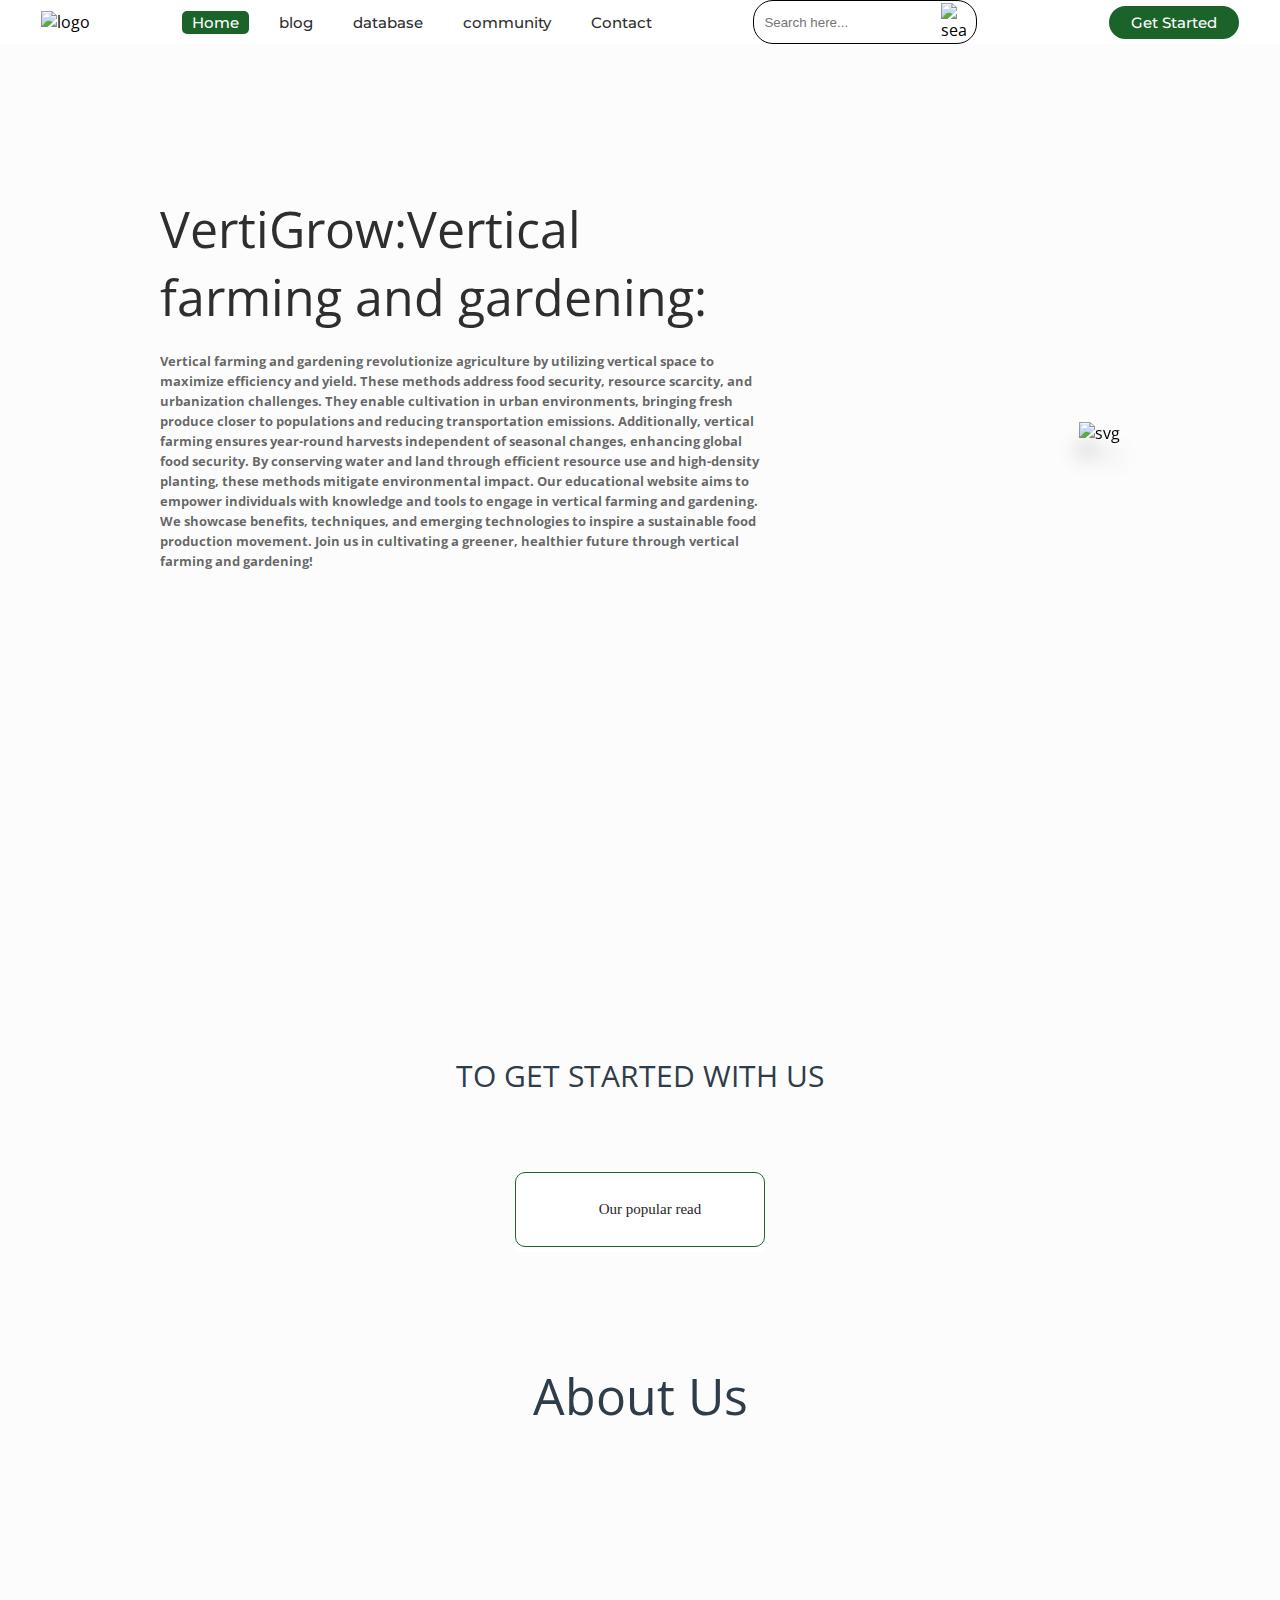
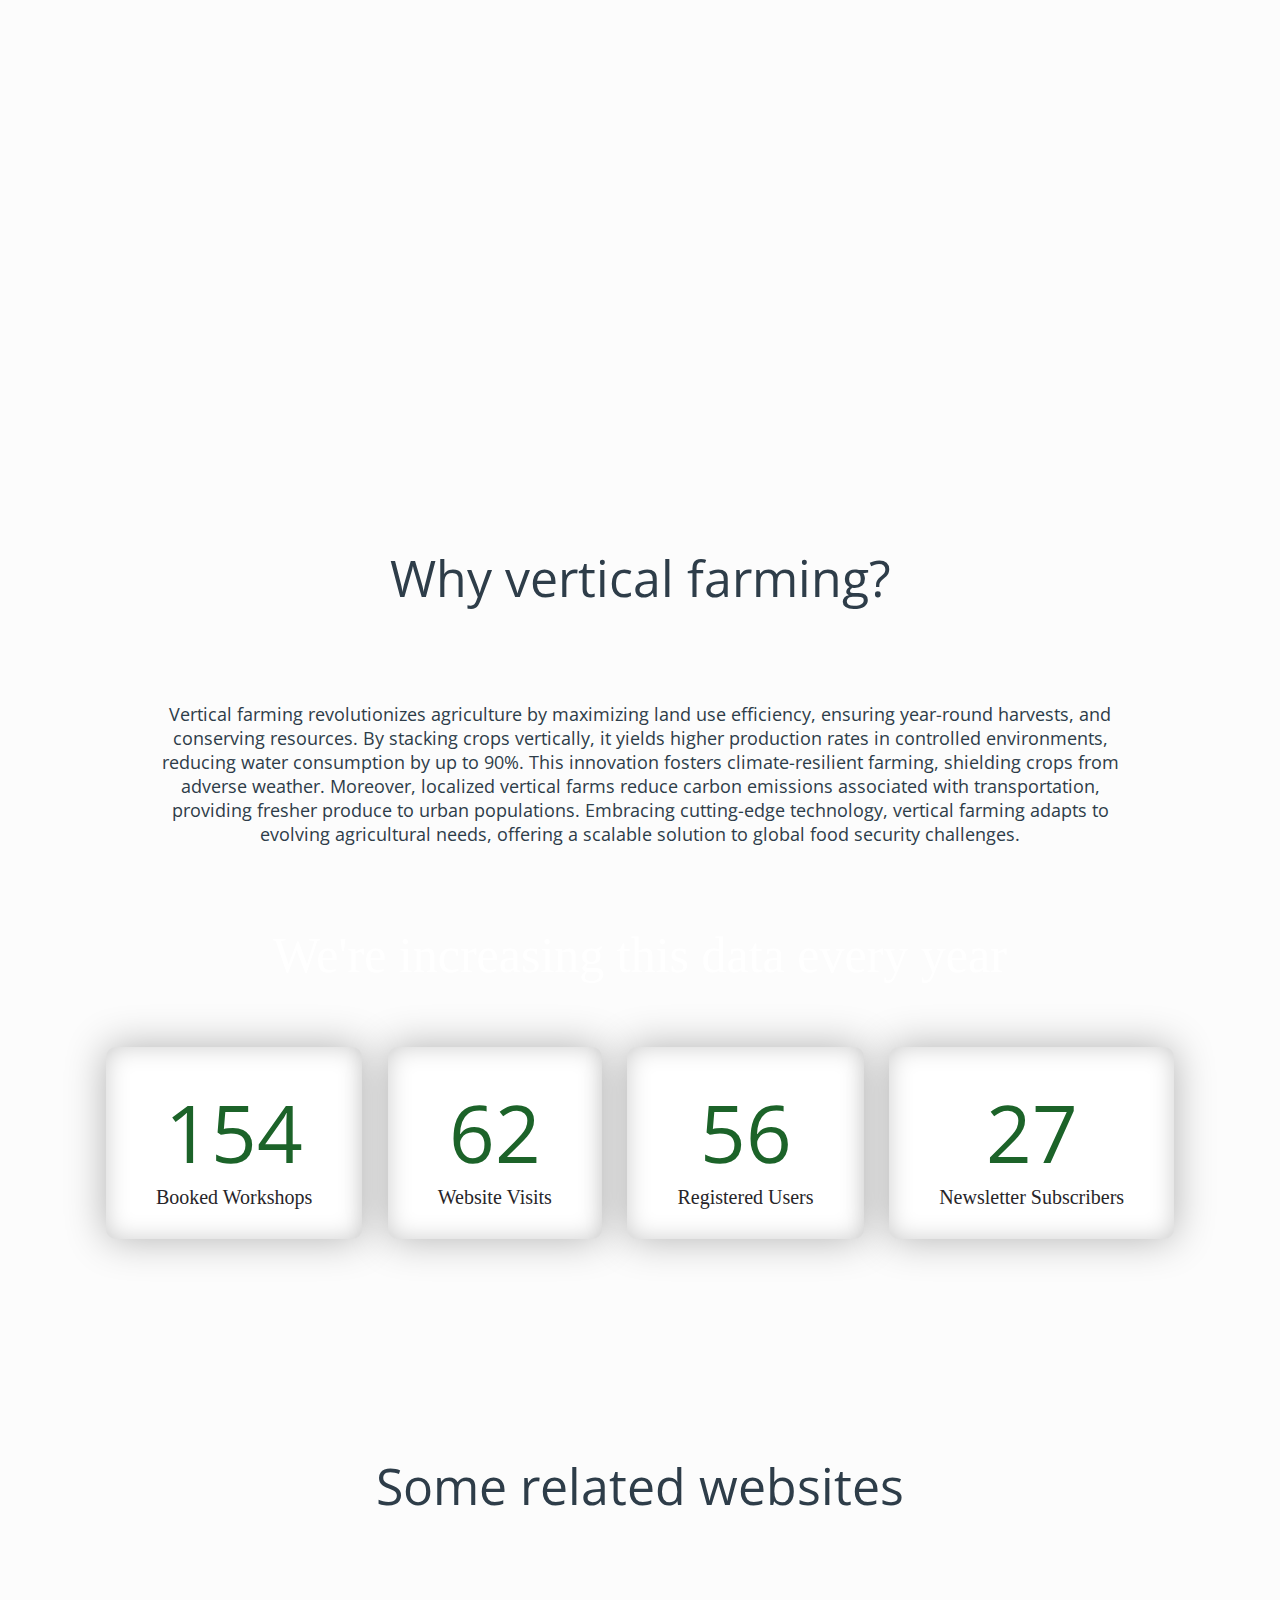
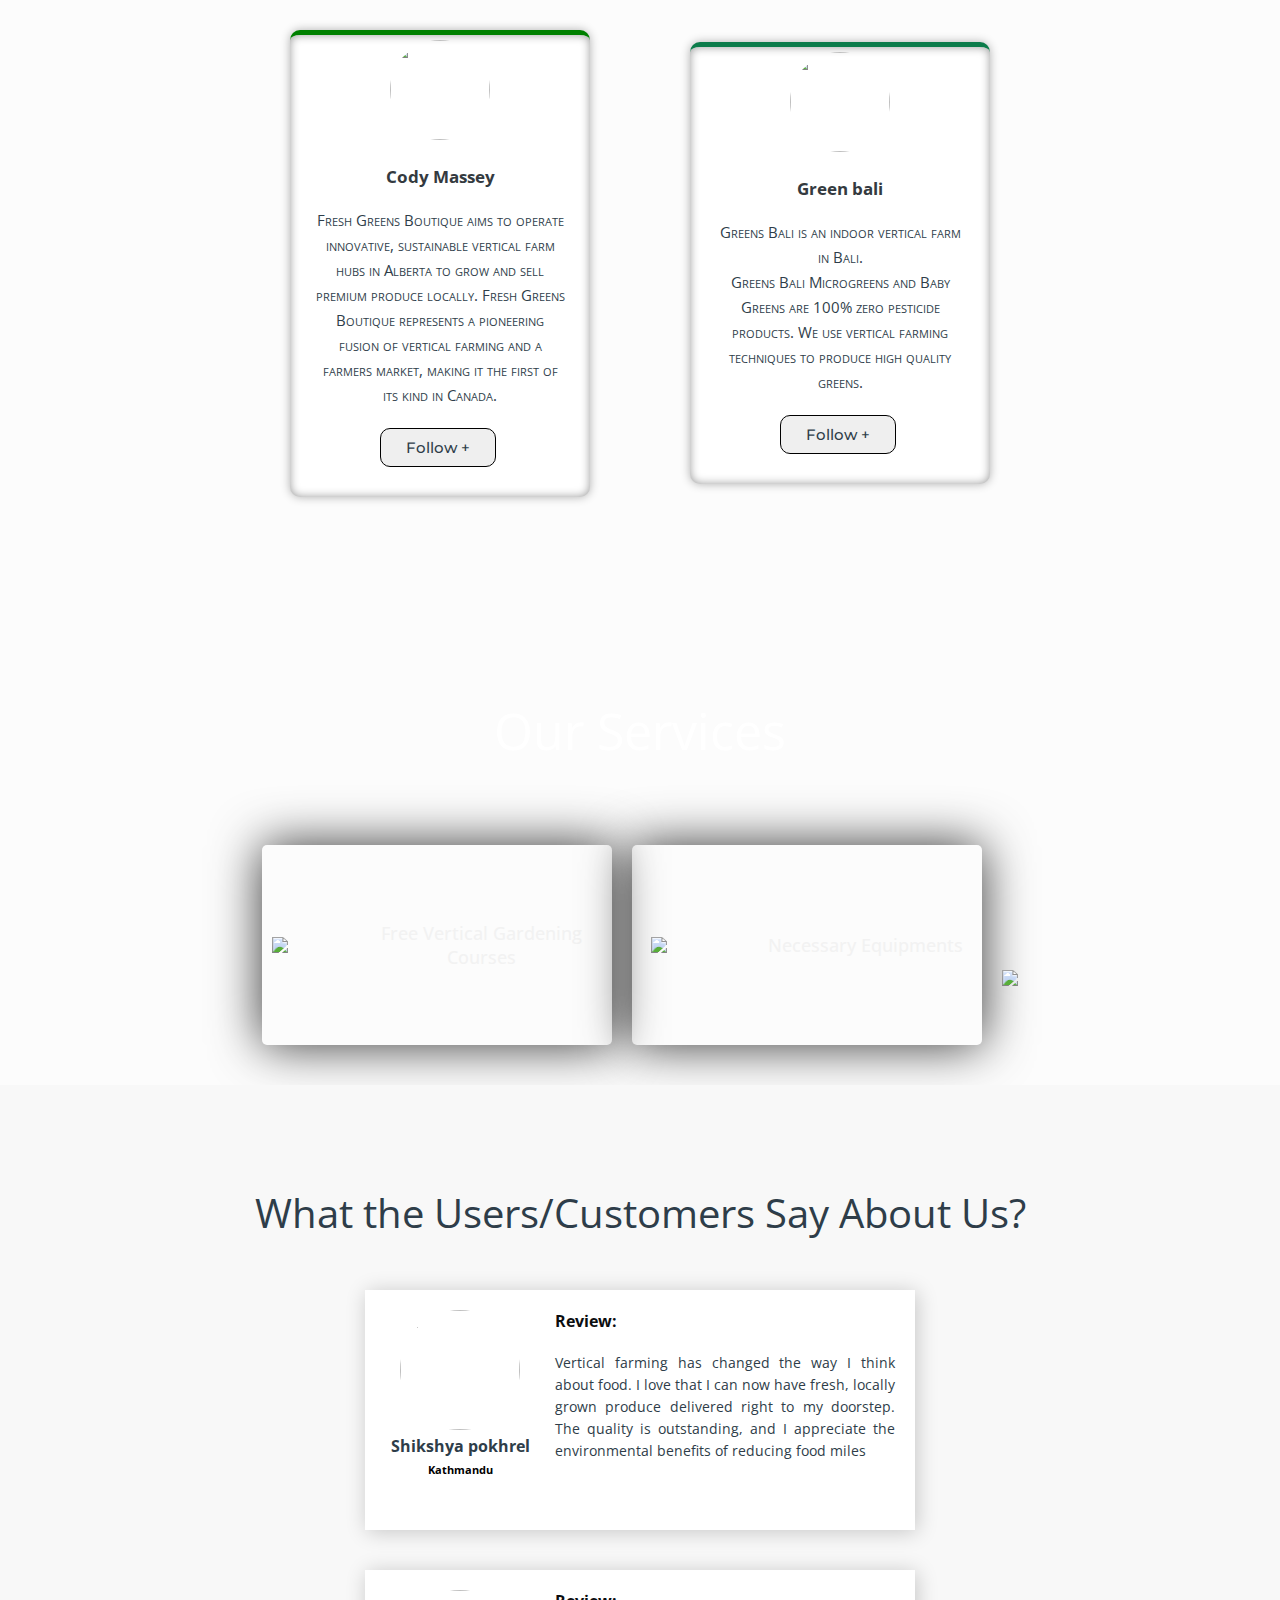
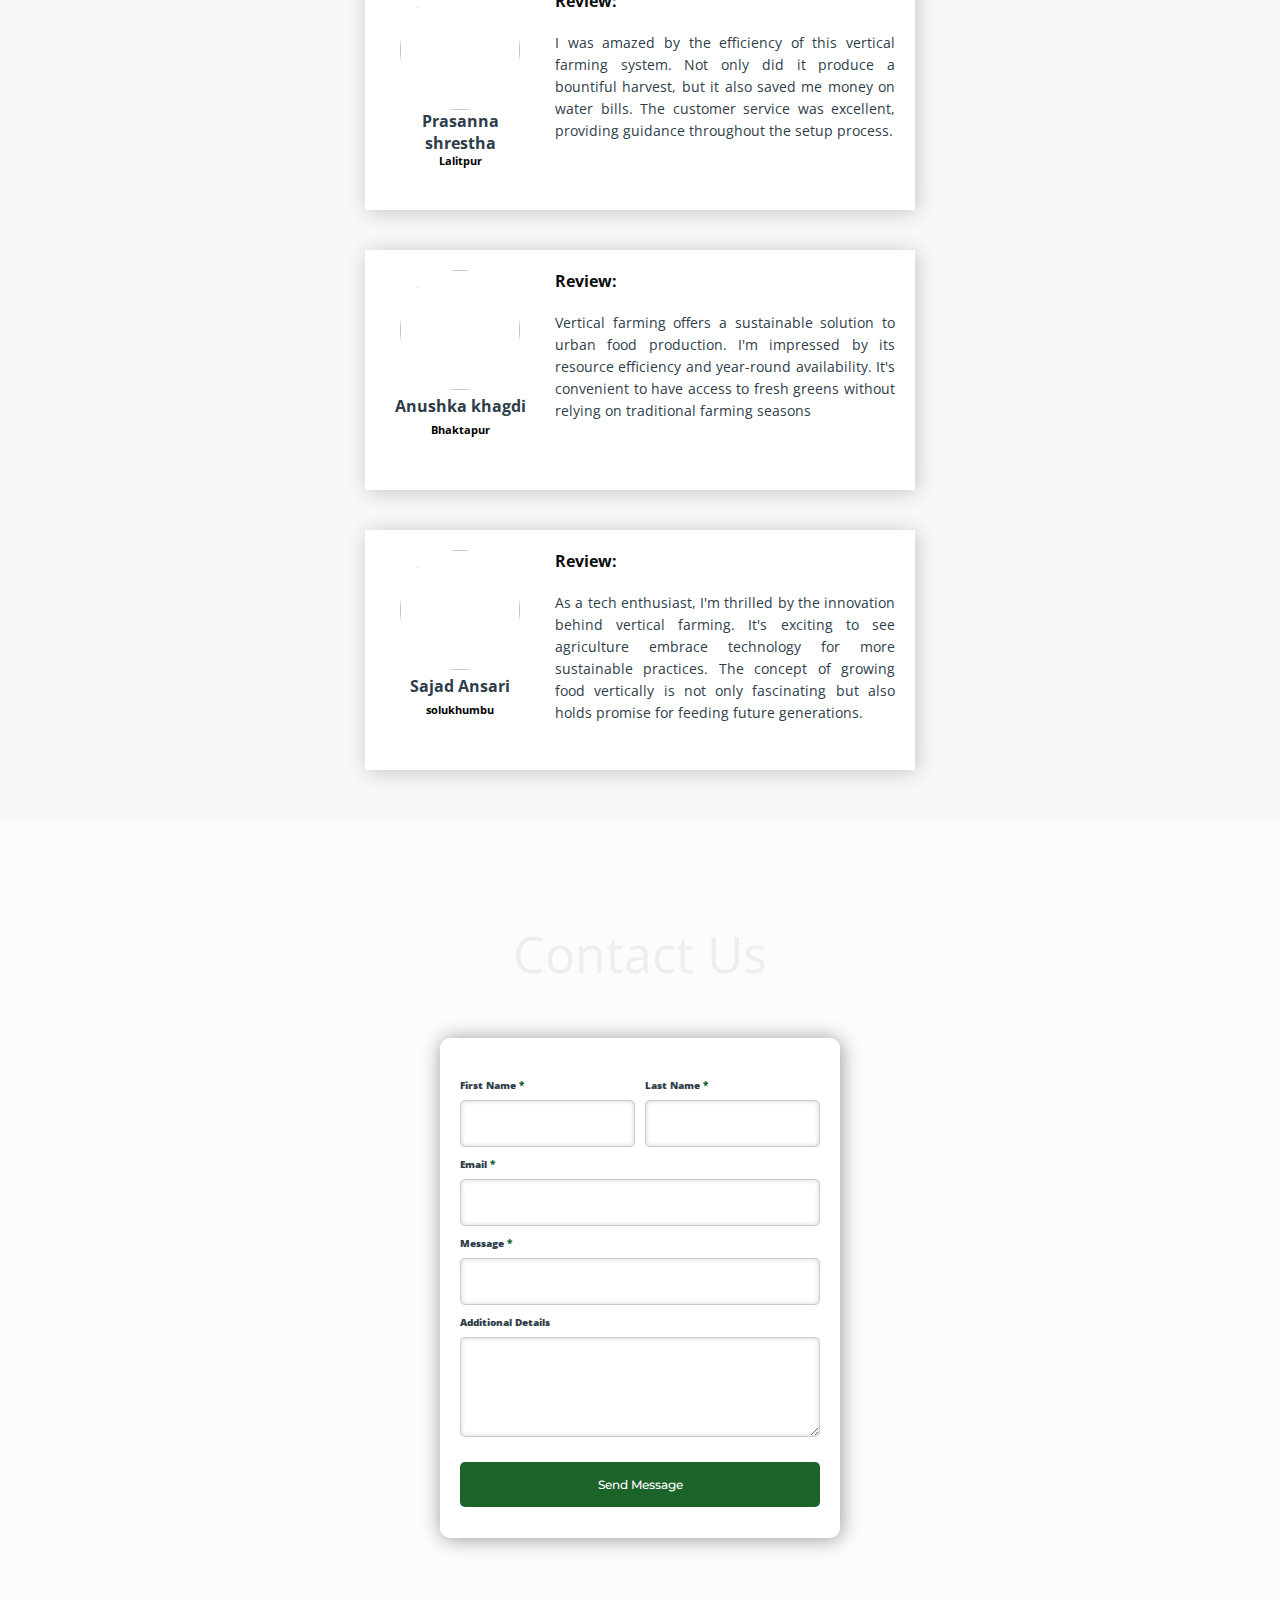
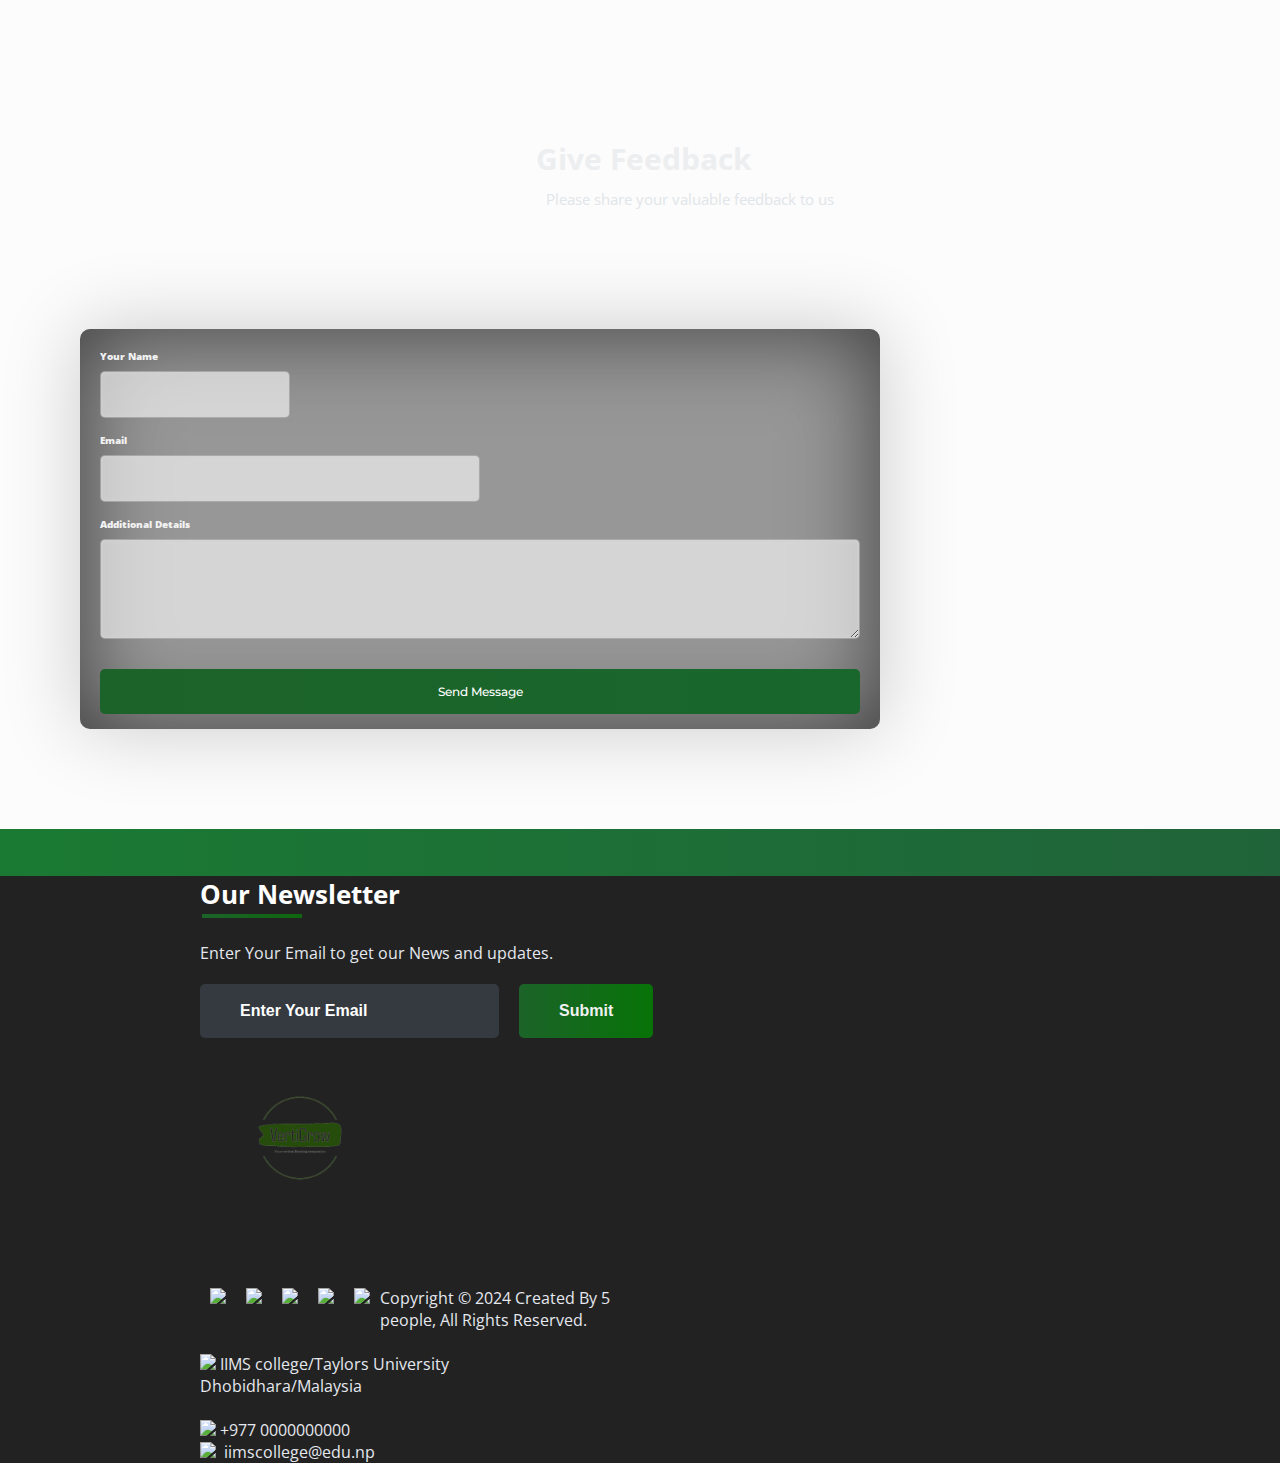
==== vertigrow/index.html @ 7ebcb857 "Add files via upload" ====
<!DOCTYPE html>
<html>
<head>
	<link rel="shortcut icon" type="png" href="logo (2).png">
	<meta charset="utf-8">
	<meta http-equiv="X-UA-Comaptible" content="IE=edge">
	<title>VertiGrow</title>
	<meta name="desciption" content="">
	<meta name="viewport" content="width=device-width, initial-scale=1">
	<link rel="stylesheet" type="text/css" href="style.css">
	<script type="text/javascript" src="script.js"></script>
	<script src="https://code.jquery.com/jquery-3.2.1.js"></script>
	<script>
		$(window).on('scroll', function(){
  			if($(window).scrollTop()){
  			  $('nav').addClass('black');
 			 }else {
 		   $('nav').removeClass('black');
 		 }
		})
	</script>
</head>
<body>
<!-- Navigation Bar -->
	<header id="header">
		<nav>
			<div class="logo"><img src="images/courses/logo (2).png" alt="logo"></div>
			<ul>
				<li><a class="active" href="">Home</a></li>
				<li><a href="#portfolio_section">blog</a></li>
				<li><a href="#team_section">database</a></li>
				<li><a href="#services_section">community</a></li>
				<li><a href="#contactus_section">Contact</a></li>
			</ul>
			<div class="srch"><input type="text" class="search" placeholder="Search here..."><img src="images/icon/search.png" alt="search" onclick=slide()></div>
			<a class="get-started" href="login.html">Get Started</a>
			<img src="images/icon/menu.png" class="menu" onclick="sideMenu(0)" alt="menu">
		</nav>
		<div class="head-container">
			<div class="quote">
				<p>VertiGrow:Vertical farming and gardening:</p>
				<h5>Vertical farming and gardening revolutionize agriculture by utilizing vertical space to maximize efficiency and yield. These methods address food security, resource scarcity, and urbanization challenges. They enable cultivation in urban environments, bringing fresh produce closer to populations and reducing transportation emissions. Additionally, vertical farming ensures year-round harvests independent of seasonal changes, enhancing global food security. By conserving water and land through efficient resource use and high-density planting, these methods mitigate environmental impact. Our educational website aims to empower individuals with knowledge and tools to engage in vertical farming and gardening. We showcase benefits, techniques, and emerging technologies to inspire a sustainable food production movement. Join us in cultivating a greener, healthier future through vertical farming and gardening!</h5>
			
			</div>
			<div class="svg-image">
				<img src="images\courses\front.jpg" alt="svg">
			</div>
		</div>

	</header>


<!-- Some Popular Subjects -->
	<div class="title">
		<span>TO GET STARTED WITH US</span>
	</div>
	<br><br>
	<div class="course">
		<center><div class="cbox">
	
		</div></center>
		<div class="cbox">
		<div class="det"><a href="subjects/computer_courses.html"><img src="">Our popular read</a></div>
	
	</div>
	</div>

	
<!-- ABOUT -->
	<div class="diffSection" id="about_section">
		<center><p style="font-size: 50px; padding: 100px">About Us</p></center>
		<div class="about-content">
				<div class="side-image">
					<img class="sideImage" src="images/courses/about us.jpg">
				</div>
				<div class="side-text">
					<h2>Who are we?</h2>
					<p> Our group is a passionate collective of students championing sustainability and innovation through the transformative practices of vertical farming and gardening. Committed to addressing pressing global challenges, we actively educate and inspire others about the myriad benefits of these techniques. Through collaborative efforts, we cultivate inclusive platforms where knowledge is shared, ideas flourish, and tangible change takes root. Emphasizing the importance of community engagement, we foster connections and partnerships to amplify our impact. By harnessing the power of vertical farming and gardening, we aim not only to promote environmental stewardship but also to revolutionize how we approach food production and urban agriculture.<br> Join us as we cultivate a greener, healthier future through the boundless potential of vertical farming and gardening.</p>
				</div>
		</div>
	</div>


<!-- PORTFOLIO -->
	<div class="diffSection" id="portfolio_section">
		<center><p style="font-size: 50px; padding: 100px; padding-bottom: 40px;">Why vertical farming?</p></center>
		<div class="content">
			<p>
				Vertical farming revolutionizes agriculture by maximizing land use efficiency, ensuring year-round harvests, and conserving resources. By stacking crops vertically, it yields higher production rates in controlled environments, reducing water consumption by up to 90%. This innovation fosters climate-resilient farming, shielding crops from adverse weather. Moreover, localized vertical farms reduce carbon emissions associated with transportation, providing fresher produce to urban populations. Embracing cutting-edge technology, vertical farming adapts to evolving agricultural needs, offering a scalable solution to global food security challenges.
			</p>
		</div>
	</div>
	<div class="extra">
		<p>We're increasing this data every year</p>
		<div class="smbox">
		<span><center><div class="data">154</div><div class="det">Booked Workshops</div></center></span>
		<span><center><div class="data">62</div><div class="det">Website Visits</div></center></span>
		<span><center><div class="data">56</div><div class="det">Registered Users</div></center></span>
		<span><center><div class="data">27</div><div class="det">Newsletter Subscribers</div></center></span>
		</div>
	</div>


<!-- TEAM -->
	<div class="diffSection" id="team_section">
		<center><p style="font-size: 50px; padding-top: 100px; padding-bottom: 60px;">Some related websites</p></center>
		<div class="totalcard">
			<div class="card">
				<center><img src="images/courses/cody massey.jpg"></center>
				<center><div class="card-title">Cody Massey</div>
				<div id="detail">
					<p>Fresh Greens Boutique aims to operate innovative, sustainable vertical farm hubs in Alberta to grow and sell premium produce locally. Fresh Greens Boutique represents a pioneering fusion of vertical farming and a farmers market, making it the first of its kind in Canada. </p>
					<div class="duty"></div>
					<a href="http://freshgreensboutique.ca/?fbclid=IwAR3Fk6xsIrN7iMAovetdZ7n3sI5rEwl_M3CjxaznQeaoXcg9WZiuSiM9wzM_aem_AeHcHBaPu568OcJQ-6DRGQe5L3Qv86imB71mlKmmxt6NnAcM_OnIIX3qpy8c16FXUjcQnnmFZvmZY5U1IobPTUxS" target="_blank"><button class="btn-roshan">Follow +</button></a>
				</div>
				</center>
			</div>
			<div class="card">
				<center><img src="images/courses/green bali.jpg"></center>
				<center><div class="card-title">Green bali</div>
				<div id="detail">
					<p>Greens Bali is an indoor vertical farm in Bali.<br>Greens Bali Microgreens and Baby Greens are 100% zero pesticide products. We use vertical farming techniques to produce high quality greens.</p>
					<div class="duty"></div>
					<a href="https://www.facebook.com/greensbali" target="_blank"><button class="btn-akhil">Follow +</button></a>
				</div>
				</center>
			</div>
		</div>
	</div>


<!-- SERVICES -->
	<div class="service-swipe">
		<div class="diffSection" id="services_section">
		<center><p style="font-size: 50px; padding: 100px; padding-bottom: 40px; color: #fff;">Our Services</p></center>
		</div>
		<a href="subjects/computer_courses.html"><div class="s-card"><img src="images/icon/computer-courses.png"><p>Free Vertical Gardening Courses</p></div></a>
		<a href="#"><div class="s-card"><img src="images/icon/online-tutorials.png"><p>Necessary Equipments </p></div></a>
	

<!-- Reviews by Students -->
<div id="makeitfull">
	<a href="#review_section"><img src="images/icon/makeitfull.png"></a>
</div>
<div class="review">
	<div class="diffSection" id="review_section">
		<center><p style="font-size: 40px; padding: 100px; padding-bottom: 40px; color: #2E3D49;">What the Users/Customers Say About Us?</p></center>
	</div>
	<div class="rev-container">
		<div class="rev-card">
			<div class="identity">
				<img src="images/courses/shikshya.jpg"><p>Shikshya pokhrel</p>
				<h6>Kathmandu</h6>
				<div class="rating"><img src="images/icon/star.png"><img src="images/icon/star.png"><img src="images/icon/star.png"><img src="images/icon/star.png"><img src="images/icon/star.png"></div>
			</div>
			<div class="rev-cont">
				<p id="title">Review:</p>
				<p id="content">
					Vertical farming has changed the way I think about food. I love that I can now have fresh, locally grown produce delivered right to my doorstep. The quality is outstanding, and I appreciate the environmental benefits of reducing food miles
				</p>
			</div>
		</div>
		<div class="rev-card">
			<div class="identity">
				<img src="images/courses/prasanna.jpg"><p>Prasanna shrestha</p>
				<h6>Lalitpur</h6>
				<div class="rating"><img src="images/icon/star.png"><img src="images/icon/star.png"><img src="images/icon/star.png"><img src="images/icon/star.png"><img src="images/icon/star.png"></div>
			</div>
			<div class="rev-cont">
				<p id="title">Review:</p>
				<p id="content">
					I was amazed by the efficiency of this vertical farming system. Not only did it produce a bountiful harvest, but it also saved me money on water bills. The customer service was excellent, providing guidance throughout the setup process.
				</p>
			</div>
		</div>
		<div class="rev-card">
			<div class="identity">
				<img src="images/courses/anushka.jpg"><p>Anushka khagdi</p>
				<h6>Bhaktapur</h6>
				<div class="rating"><img src="images/icon/star.png"><img src="images/icon/star.png"><img src="images/icon/star.png"><img src="images/icon/star.png"><img src="images/icon/star.png"></div>
			</div>
			<div class="rev-cont">
				<p id="title">Review:</p>
				<p id="content">
					Vertical farming offers a sustainable solution to urban food production. I'm impressed by its resource efficiency and year-round availability. It's convenient to have access to fresh greens without relying on traditional farming seasons
				</p>
			</div>
		</div>
		<div class="rev-card">
			<div class="identity">
				<img src="images/courses/sajad.jpg"><p>Sajad Ansari</p>
				<h6>solukhumbu</h6>
				<div class="rating"><img src="images/icon/star.png"><img src="images/icon/star.png"><img src="images/icon/star.png"><img src="images/icon/star.png"><img src="images/icon/star.png"></div>
			</div>
			<div class="rev-cont">
				<p id="title">Review:</p>
				<p id="content">
					As a tech enthusiast, I'm thrilled by the innovation behind vertical farming. It's exciting to see agriculture embrace technology for more sustainable practices. The concept of growing food vertically is not only fascinating but also holds promise for feeding future generations.
				</p>
			</div>
		</div>
	</div>
</div>

<!-- CONTACT US -->
	<div class="diffSection" id="contactus_section">
		<center><p style="font-size: 50px; padding: 100px">Contact Us</p></center>
		<div class="csec"></div>
		<div class="back-contact">
			<div class="cc">
			<form action="mailto:roshank9419@gmail.com" method="post" enctype="text/plain">
				<label>First Name <span class="imp">*</span></label><label style="margin-left: 185px">Last Name <span class="imp">*</span></label><br>
				<center>
				<input type="text" name="" style="margin-right: 10px; width: 175px" required="required"><input type="text" name="lname" style="width: 175px" required="required"><br>
				</center>
				<label>Email <span class="imp">*</span></label><br>
				<input type="email" name="mail" style="width: 100%" required="required"><br>
				<label>Message <span class="imp">*</span></label><br>
				<input type="text" name="message" style="width: 100%" required="required"><br>
				<label>Additional Details</label><br>
				<textarea name="addtional"></textarea><br>
				<button type="submit" id="csubmit">Send Message</button>
			</form>
			</div>
		</div>
	</div>




	</footer>

</body>
</html> 

	<div class="title2" id="feedBACK">
		<span>Give Feedback</span>
		<div class="shortdesc2">
			<p>Please share your valuable feedback to us</p>
		</div>
	</div>

	<div class="feedbox">
		<div class="feed">
			<form action="mailto:roshank9419@gmail.com" method="post" enctype="text/plain">
				<label>Your Name</label><br>
				<input type="text" name="" class="fname" required="required"><br>
				<label>Email</label><br>
				<input type="email" name="mail" required="required"><br>
				<label>Additional Details</label><br>
				<textarea name="addtional"></textarea><br>
				<button type="submit" id="csubmit">Send Message</button>
			</form>
		</div>
	</div>

<!-- Sliding Information -->
	<marquee style="background: linear-gradient(to right, #1a7a33, #20633a); margin-top: 50px;" direction="left" onmouseover="this.stop()" onmouseout="this.start()" scrollamount="20"><div class="marqu">Do Not contact us after this semester ends.Thank you!!</div></marquee>

<!-- FOOTER -->
<footer>
	<div class="footer-container">
		<div class="left-col">
			<img src="logo (2).png" style="width: 200px;">
			<div class="logo"></div>
			<div class="social-media">
				<a href="#"><img src="../images/icon\fb.png"></a>
				<a href="#"><img src="../images/icon\insta.png"></a>
				<a href="#"><img src="../images/icon\tt.png"></a>
				<a href="#"><img src="../images/icon\ytube.png"></a>
				<a href="#"><img src="../images/icon\linkedin.png"></a>
			</div><br><br>
			
		<p class="rights-text">Copyright © 2024 Created By 5 people,  All Rights Reserved.</p>
				<br><p><img src="images/icon/location.png"> IIMS college/Taylors University<br>Dhobidhara/Malaysia</p><br>
				<p><img src="images/icon/phone.png"> +977 0000000000<br><img src="images/icon/mail.png">&nbsp; iimscollege@edu.np</p>
			</div>
		<div class="right-col">
			<h1 style="color: #fff">Our Newsletter</h1>
			<div class="border"></div><br>
			<p>Enter Your Email to get our News and updates.</p>
			<form class="newsletter-form">
				<input class="txtb" type="email" placeholder="Enter Your Email">
				<input class="btn" type="submit" value="Submit">
			</form>
		</div>
	</div>
</footer>

</body>
</html>
---- vertigrow/style.css ----
@import url('https://fonts.googleapis.com/css?family=Montserrat:500&display=swap');
@import url('https://fonts.googleapis.com/css?family=Dancing+Script&display=swap');
@import url('https://fonts.googleapis.com/css?family=Open+Sans&display=swap');

* {
	box-sizing: border-box;
	margin: 0;
	padding: 0;
}

html {
	scroll-behavior: smooth;
}
body {
	background: #fcfcfc;
	font-family: 'Open Sans', sans-serif;
}

header {
	height: 90vh;
	/* background: #000; */
}
.black {
	box-shadow: 0 2px 10px rgba(0, 0, 0, 0.5);
}
nav {
	top: 0;
	position: fixed;
	display: flex;
	width: 100%;
	z-index: 1;
	background: #fff;
	justify-content: space-around;
	transition: 1.5s;
	align-items: center;
}
nav ul {
	display: flex;
	align-items: center;
}
nav ul li {
	list-style: none;
	margin: 5px 10px;
}
nav ul li a {
	padding: 2px 10px;
	color: #2e2e2e;
	cursor: pointer;
	transition: .5s;
	text-decoration: none;
}
nav ul li a:hover {
	color: #fff;
	border-radius: 5px;
	background: #1c6329;
}
.active {
	color: #fff;
	border-radius: 5px;
	background: #1c6329;
}
.srch {
	padding: 2px 10px;
	display: flex;
	/* align-items: center; */
	justify-content: center;
	/* background: #0066ff; */
	border: 1px solid;
	border-radius: 20px;
}
.srch img {
	width: 25px;
	cursor: pointer;
}
.srch .search {
	/* padding: 2px 10px; */
	outline: none;
	border: none;
	background: transparent;
}

.get-started {
	margin-left: 50px;
	padding: 5px 20px;
	border: 2px solid #1c6329;
	border-radius: 20px;
	text-decoration: none;
	
	transition: .5s;
	background-color: #1c6329;
	color: #fff;
}
.get-started:hover {
	color: #2e2e2e;
	background: #fff;
}
.logo img{
	width: 120px;
	cursor: pointer;
	transition: all 1s;
}

a, button {
	float: left;
	font-family: "Montserrat", sans-serif;
	font-weight: 500;
	font-size: 15px;
	color: #2E3D49;
	display: block;
	text-decoration: none;
	text-align: center;
}
.head-container {
	margin-top: 245px;
	display: flex;
	flex-wrap: wrap;
	align-items: center;
	justify-content: space-around;
}
.quote {
	width: 600px;
	transform: translateY(-50px);
}
.quote h5 {
	margin-top: 20px;
	color: #0009;
	line-height: 20px;
}
.quote p {
	font-size: 50px;
	color: #2e2e2e;
}
.quote .play {
	margin-top: 20px;
	display: flex;
	/* justify-content: center; */
	align-items: center;
}
.quote .play img {
	width: 45px;
	cursor: pointer;
	filter: drop-shadow(0 0 10px #0002);
}
.quote .play span a{
	margin-left: 10px;
	font-size: 20px;
	font-weight: 900;
	color: rgba(0, 0, 0, 0.8);
	cursor: pointer;
}
.svg-image img{
	width: 500px;
	filter: drop-shadow(0 20px 10px rgba(0,0,0,0.2));
}

/* SIDE MENU */
.menu {
	cursor: pointer;
	width: 25px;
	display: none;
}
.side-menu {
	width: 100%;
	height: 100%;
	background:#1c6329;
	position: absolute;
	top: 0;
	transition: .8s;
	z-index: 2000;
	transform: translateX(-100%);
}
.side-menu ul {
	margin-top: 35%;
	display: flex;
	flex-direction: column;
	justify-content: center;
	/* background: #FA4B37; */
}
.side-menu ul li {
	list-style: none;
	/* background: #009900; */
	display: flex;
	justify-content: center;
	align-items: center;
	/* border-bottom: 1px solid #fff; */
	/* padding: 10px 0px; */
}
.side-menu ul li:hover a{
	background: #fff;
	color: #1c6329;
}
.side-menu ul li a{
	color: #FFF;
	width: 100%;
	font-size: 1em;
	/* background: #2E3D49; */
	text-decoration: none;
	padding: 15px 0px;
}
.close img{
	float: right;
	width: 35px;
	cursor: pointer;
	margin: 10px;
}
.user {
	display: flex;
	justify-content: center;
	align-items: center;
	margin-top: 10%;
}
.user img {
	width: 60px;
	border-radius: 50%;
	border: 2px solid #fff;
	filter: drop-shadow(0 10px 20px #0004);
	margin-right: 30px;
	cursor: pointer;
}
.user p {
	color: #fff;
	cursor: pointer;
}
.user img, .user p {
	opacity: 1;
}
/*Common things in all sections*/
#about_section, #portfolio_section, #team_section, #services_section {
	font-family: 'Open Sans', sans-serif;
	color: #2E3D49;
	position: relative;
}

#contactus_section {
	font-family: 'Open Sans', sans-serif;
	color: #ebeff1;
	position: relative;
}
.diffSection {
	width: 100%;
	/*position: relative;*/
	justify-content: center;
	align-items: center;
	/* color: #0b0d0f; */
}
.diffSection .content {
	margin: 50px;
	text-align: center;
	padding: 0px 100px;
	font-size: 1.1em;
}

/*PORTFOLIO*/
.extra {
	width: 100%;
}
.extra p {
	padding: 30px;
	padding-bottom: 150px;
	font-size: 50px;
	text-align: center;
	color: #fff;
	background-image: linear-gradient(rgba(0,0,0,0),rgba(0,0,0,0.7)),url("images/courses/farmers.jpg");
	background-size: cover;
	background-attachment: fixed;
	font-family: cursive;
	z-index: -9;
}
.smbox {
	display: flex;
	flex-wrap: wrap;
	transform: translateY(-100px);
	justify-content: center;
}
.smbox span {
	margin: 1%;
	background: #fff;
	box-shadow: inset 0px 0px 25px rgba(0,0,0,0.2),
						0 0 40px rgba(0,0,0,0.3);
	border-radius: 10px;
	padding: 30px 50px;
	cursor: pointer;
}
.smbox span:hover {
	transform: scale(1.3);
	transition: .5s ease;
}
.smbox .data {
	font-size: 80px;
	color:#1c6329;	
}
.smbox .det {
	font-size: 20px;
	color: #272529;
	font-family: cursive;
}

/*Title*/
.title {
	 margin-top: 0px; 
	font-family: 'Open Sans', sans-serif;
	font-size: 30px;
	text-align: center;
	color: #2E3D49;
}

/*ABOUT*/
.about-content {
	width: 100%;
	position: relative;
	justify-content: center;
	flex-wrap: wrap;
	display: flex;
	align-items: center;
}
.about-content .side-text {
	width: 550px;
	padding: 50px 40px;
	background: #fff;
	box-shadow: 2px 0 100px rgba(0,0,0,0.3);
	border-radius: 5px;
	text-align: justify;
	line-height: 22px;
	opacity: 0;
	transform: translateX(-100px);
	transition: 1s ease-in-out;
}
.about-content .side-text-appear {
	opacity: 1;
	transform: translateX(0px);
}
.about-content .side-text h2 {
	padding: 10px;
}
.about-content .side-text p {
	padding: 10px;
}
.about-content .side-image img {
	width: 90%;
	border-radius: 5px;
}
.sideImage {
	transform: translateX(100px);
	opacity: 0;
	transition: .8s ease-in-out;
}
.sideImage-appear {
	opacity: 1;
	transform: translateX(0px);
}

/*POPULAR SUBJECTS*/
.cbox {
	position: relative;
	width: 100%;
	display: inline-flex;
	flex-wrap: wrap;
	justify-content: center;
}
.cbox .det {
	width: 250px;
	height: 80px;
	margin: 10px;
	background: #fff;
	cursor: pointer;
}
.cbox .det a{
	justify-content: space-around;
	width: 250px;
	padding: 28px;
	border-radius: 10px;
	border: 1px solid #1c6329;
	font-size: 15px;
	color: #272529;
	font-family: cursive;
	text-decoration: none;
}
.cbox .det a:hover {
	background: linear-gradient(to right, #1c6329, #1c6329);
	color: white;
}
.cbox .det a:hover img{
	filter: brightness(100);
	/* width: fit-content; */
}
.cbox img {
	width: 50px;
	margin-right: 20px;
}

/*TEAM SECTION*/
.totalcard {
	width: 100%;
	display: flex;
	flex-wrap: wrap;
	align-items: center;
	justify-content: center;
	margin-bottom: 50px;
}
.totalcard .card {
	margin: 50px;
	width: 300px;
	border-radius: 10px;
	background: #fff;
}
.totalcard .card{
	box-shadow: inset 0 0 10px rgba(0,0,0,0.4),
					0 0 10px rgba(0,0,0,0.3);
}
.card:nth-child(1){
	border-top: 5px solid green;
}
.card:nth-child(2){
	border-top: 5px solid rgb(12, 124, 75);
}
.card:nth-child(1):hover {
	box-shadow: inset 0px 0px 10px rgba(0,255,0,0.5),
				1px 1px 30px rgba(14, 90, 14, 0.5);
}
.card:nth-child(2):hover {
	box-shadow: inset 0px 0px 10px rgba(8, 78, 39, 0.5),
				1px 1px 30px rgba(10, 80, 44, 0.5);
}
.totalcard .card img {
	width: 100px;
	height: 100px;
	margin-top: 5px;
	cursor: pointer;
	border-radius: 50px;
	transition-duration: .8s;
}
.totalcard .card img:hover {
	transform: scale(3.5);
	border-radius: 0;
	box-shadow: 0 0 20px rgba(0,0,0,0.5);
}
#detail p{
	font-size: 15px;
	line-height: 25px;
	font-variant: small-caps;
	text-align: center;
	margin: 25px;
	margin-bottom: 0px;
	margin-top: 0px;
}
#detail button {
	outline: none;
	border-radius: 10px;
	border-style: none;
	border: 1px solid black;
	padding: 9px 25px;
	cursor: pointer;
	transition-duration: .4s;
}
#detail a {
	bottom: 80px;
	text-decoration: none;
	margin-bottom: 30px;
	margin-top: 20px;
	margin-left: 90px;
	align-self: center;
}
.btn-roshan:hover {
	background: rgba(0,255,0,0.7);
	color: #fff;
}
.btn-roshan2:hover {
	background: rgba(0,0,255,0.5);
	color: #fff;
}
.card-title {
	font-size: 17px;
	color: #343A40;
	padding: 20px;
	font-weight: 700;
}

/*Service Section*/
/*Service Section*/
.service-swipe {
	display: flex;
	flex-wrap: wrap;
	justify-content: center;
	align-items: center;
	background-image: linear-gradient(rgba(0,0,0,0),rgba(0,0,0,0.7)),url("images/courses/our services.jpg");
	background-size: cover;
	background-attachment: fixed;
}
.service-swipe .s-card img {
	width: 100px;
}
.service-swipe a {
	padding: 0;
	margin: 40px 10px;
}
.service-swipe .s-card {
	display: flex;
	justify-content: space-around;
	padding: 10px;
	align-items: center;
	text-align: center;
	width: 350px;
	height: 200px;
	box-shadow: inset 0 0 20px rgba(255,255,255,0.05),
					0 0 50px rgba(0,0,0,0.8);
	border-radius: 5px;
	cursor: pointer;
	transition-duration: .5s;
}
.service-swipe .s-card p {
	color: #f2f2f2;
	font-size: 1.2em;
	font-family: 'Open Sans',sans-serif;
}
.service-swipe .s-card:hover {
	box-shadow: 0 0 50px rgba(255,255,255,0.8);
	transform: translateY(-10px);
}

/*Contact Us Section*/
.csec {
	background: linear-gradient(to right, #1c6329 #1c6329);
	background-attachment: fixed; 
	position: absolute;
	width: 100%;
	height: 250px;
	top: 200px;
	content: '';
	transform-origin: top right;
	transform: skewY(-10deg);
	z-index: -1;
}
.back-contact {
	margin-top: 0px;
	transform: translateY(-50px);
	display: flex;
	align-items: center;
	justify-content: space-around;
}
.cc {
	height: 400px;
	width: 400px;
	height: 500px;
	border-radius: 10px;
	justify-content: center;
	box-shadow: 1px 1px 20px rgba(0,0,0,0.4);
	background: #fff;
}
.cc form {
	margin: 5%;
	margin-top: 40px;
	width: 90%;
	height: 90%;
}
.cc form label {
	position: absolute;
	color: #2E3D49;
	font-size: 10px;
	font-weight: 800;
}
.cc form input {
	padding: 15px;
	margin-bottom: 10px;
	border-radius: 5px;
	box-shadow: inset 0 0 5px lightgray;
	border: 1px solid rgba(0,0,0,0.2);
	outline: none;
	color: #2E3D49;
	font-weight: 600;
}
.imp {
	color: #20622c;
}
form textarea {
	width: 100%;
	height: 100px;
	box-shadow: inset 0 0 5px lightgray;
	border: 1px solid rgba(0,0,0,0.2);
	border-radius: 5px;
	outline: none;
	color: #2E3D49;
	font-weight: 600;
	padding: 15px;
}
#csubmit {
	margin-top: 20px; 
	background: linear-gradient(to right, #1c6329, #1c6329);
	border-radius: 5px;
	border-style: none;
	outline: none;
	width: 100%;
	padding: 15px 25px;
	color: #fff;
	font-size: 12px;
	cursor: pointer;
}

/*REVIEW SECTION*/
#makeitfull {
	display: flex;
	justify-content: center;
	transform: translateY(35px);
}
#makeitfull img {
	width: 50px;
}
.review {
	background: #F8F8F8;
	width: 100%;
}
.rev-container {
	padding: 10px 10%;
	display: flex;
	flex-wrap: wrap;
	justify-content: space-around;
}
.rev-container .rev-card {
	/*overflow: hidden;*/
	width: 550px;
	height: 240px;
	margin-bottom: 40px;
	background: #fff;
	display: flex;
	padding: 10px;
	box-shadow: 2px 2px 20px rgba(0,0,0,0.2);
}
.rev-card:hover {
	box-shadow: 1px 1px 5px rgba(0,0,0,0.2);
}
.identity {
	display: flex;
	flex-wrap: wrap;
	justify-content: center;
	padding: 10px;
}
.identity img {
	width: 120px;
	height: 120px;
	transition-duration: .8s;
	border-radius: 50%;
}
.identity img:hover {
	transform: scale(2.2);
	border-radius: 0px;
	box-shadow: 0 0 20px rgba(0,0,0,0.3);
}
/* black hunuparne text  */
.identity p {
	width: 150px;
	font-weight: bold;
	color: #2E3D49;
	text-align: center;
}
.identity h6 {
	width: 150px;
	text-align: center;
}
.identity .rating img {
	width: 12px;
	height: 12px;
	margin-right: 5px;
}
.rev-cont {
	overflow: hidden;
}
/* black hunuparne text  */
.rev-cont #title {
	padding: 10px;
	color: #0b0d0f;
	font-weight: bold;
}
.rev-cont #content {
	padding: 10px;
	font-size: .9em;
	color: #2E3D49;
	line-height: 22px;
	text-align: justify;
}


/*FEEDBACK*/
.title2 {
	position: relative;
	width: max-content;
	margin-top: 150px;
	margin-left: 100px;
}
.title2 span{
	font-weight: 700;
	font-family: 'Open Sans', sans-serif;
	font-size: 30px;
	color: #eceef0;
}
.title2 .shortdesc2 {
	padding: 10px;
	font-family: 'Open Sans', sans-serif;
	font-size: 15px;
	color: #e1e5e9;
	margin-bottom: 10px;
}
.feedbox {
	margin-top: 50px;
	width: 100%;
	display: flex;
	background-image: linear-gradient(rgba(240, 232, 232, 0),rgba(7, 7, 7, 0.7));
	background-size: cover;
	padding: 50px 80px;
	background-attachment: fixed;
}
.feed {
	width: 800px;
	height: 400px;
	position: relative;
	border-radius: 10px;
	justify-content: center;
	box-shadow: inset 0 0 90px rgba(0,0,0,0.6),
					0 0 80px rgba(0,0,0,0.2);
	background: rgba(0,0,0,0.4);
}
.feed form {
	width: 100%;
	height: 100%;
	padding: 20px;
}

.feed form label {
	position: absolute;
	color: #f2f2f2;
	font-size: 10px;
	font-weight: 800;
}
.feed form input, .feed textarea {
	padding: 15px;
	border-radius: 5px;
	box-shadow: inset 0 0 5px lightgray;
	border: 1px solid rgba(0,0,0,0.2);
	outline: none;
	color: #eaebec;
	background: #fff9;
	font-weight: 600;
}
.feed form input {
	margin-bottom: 15px;
	width: 50%;
}
.feed form .fname {
	width: 25%;
}
.feed form textarea {
	width: 100%;
	height: 100px;
}
.feed #csubmit {
	margin-top: 25px; 
	background: linear-gradient(to right, #1c6329, #19672c);
	border-radius: 5px;
	border-style: none;
	outline: none;
	width: 100%;
	padding: 15px 25px;
	color: #fff;
	font-size: 12px;
	cursor: pointer;
}

/*SCROLLING TEXT*/
.marqu {
	text-align: center;
	justify-content: center;
	color: #fff;
	font-size: 20px;
	padding: 10px;
}

/*FOOTER*/
footer {
	color: #E5E8EF;
	background: #000D;
	/* padding: 50px 0;  */
	
}
footer .footer-container {
	max-width: 1300px;
	/* margin: auto; */
	padding: 0 200px;
	display: flex;
	justify-content: space-between;
	align-items: center;
	flex-wrap: wrap-reverse;
}
footer .social-media img{
	width: 22px;
}
footer .logo {
	width: 180px;
	color: #fff;
}
footer .social-media a{
	margin-right: 10px;
	font-size: 22px;
	text-decoration: none;
}
footer .right-col h1{
	font-size: 26px;
}
footer .border{
	width: 100px;
	height: 4px;
	background: linear-gradient(to right, #1c6329, rgb(14, 102, 14));
	margin: 2px;
}
footer .newsletter-form {
	display: flex;
	justify-content: center;
	align-items: center;
	flex-wrap: wrap;
}
footer input::placeholder {
  color: white !important;
}
footer .txtb {
	flex: 1;
	padding: 18px 40px;
	font-size: 16px;
	background: #343A40;
	border: none;
	font-weight: 700;
	outline: none;
	border-radius: 5px;
	min-width: 260px;
	margin-top: 20px;
	color: white;
}
footer .btn {
	margin-top: 20px;
	padding: 18px 40px;
	font-size: 16px;
	color: #f1f1f1;
	background: linear-gradient(to right, #1c6329, rgb(7, 115, 7));
	border: none;
	font-weight: 700;
	outline: none;
	border-radius: 5px;
	margin-left: 20px;
	cursor: pointer;
	transition: opacity .3s linear;	
}
footer .btn:hover {
	opacity: .7;
}

/*PROPERTIES FOR MAKING WEBSITE RESPONSIVE*/
@media screen and (max-width: 960px) {
	.footer-container {
		max-width: 600px;
	}
	.right-col {
		width: 100%;
		margin-bottom: 60px;
	}
	.left-col {
		width: 100%;
		text-align: center;
	}
	.social-media {
		display: flex;
		justify-content: center;
	}
	.logo {
		transition: 1s;
		margin-left: 30%;
	}
	nav ul, .srch, .get-started{
		display: none;
	}
	.menu {
		display: block;
	}
	nav {
		padding-bottom: 20px;
		border-bottom: 1px solid #0005;
		/* position: fixed; */
		/* top: 0; */
	}
	.quote p, .quote h5, .play {
		justify-content: center;
		text-align: center;
	}
	.quote p {
		font-size: 30px;
	}
	.service-container .right-side img {
		width: 90%;
	}
	.title {
		margin-top: 0px;
	}
	
}
@media screen and (max-width: 700px) {
	footer .btn{
		margin: 0;
		width: 100%;
		margin-top: 20px;
	}
	.svg-image img {
		width: 90%;
		margin: 20px;
		/* align-self: center; */
	}
}

@media screen and (max-width: 1000px) {	
	.feedbox form input, .feedbox form .fname{
		width: 100%;
	}
}
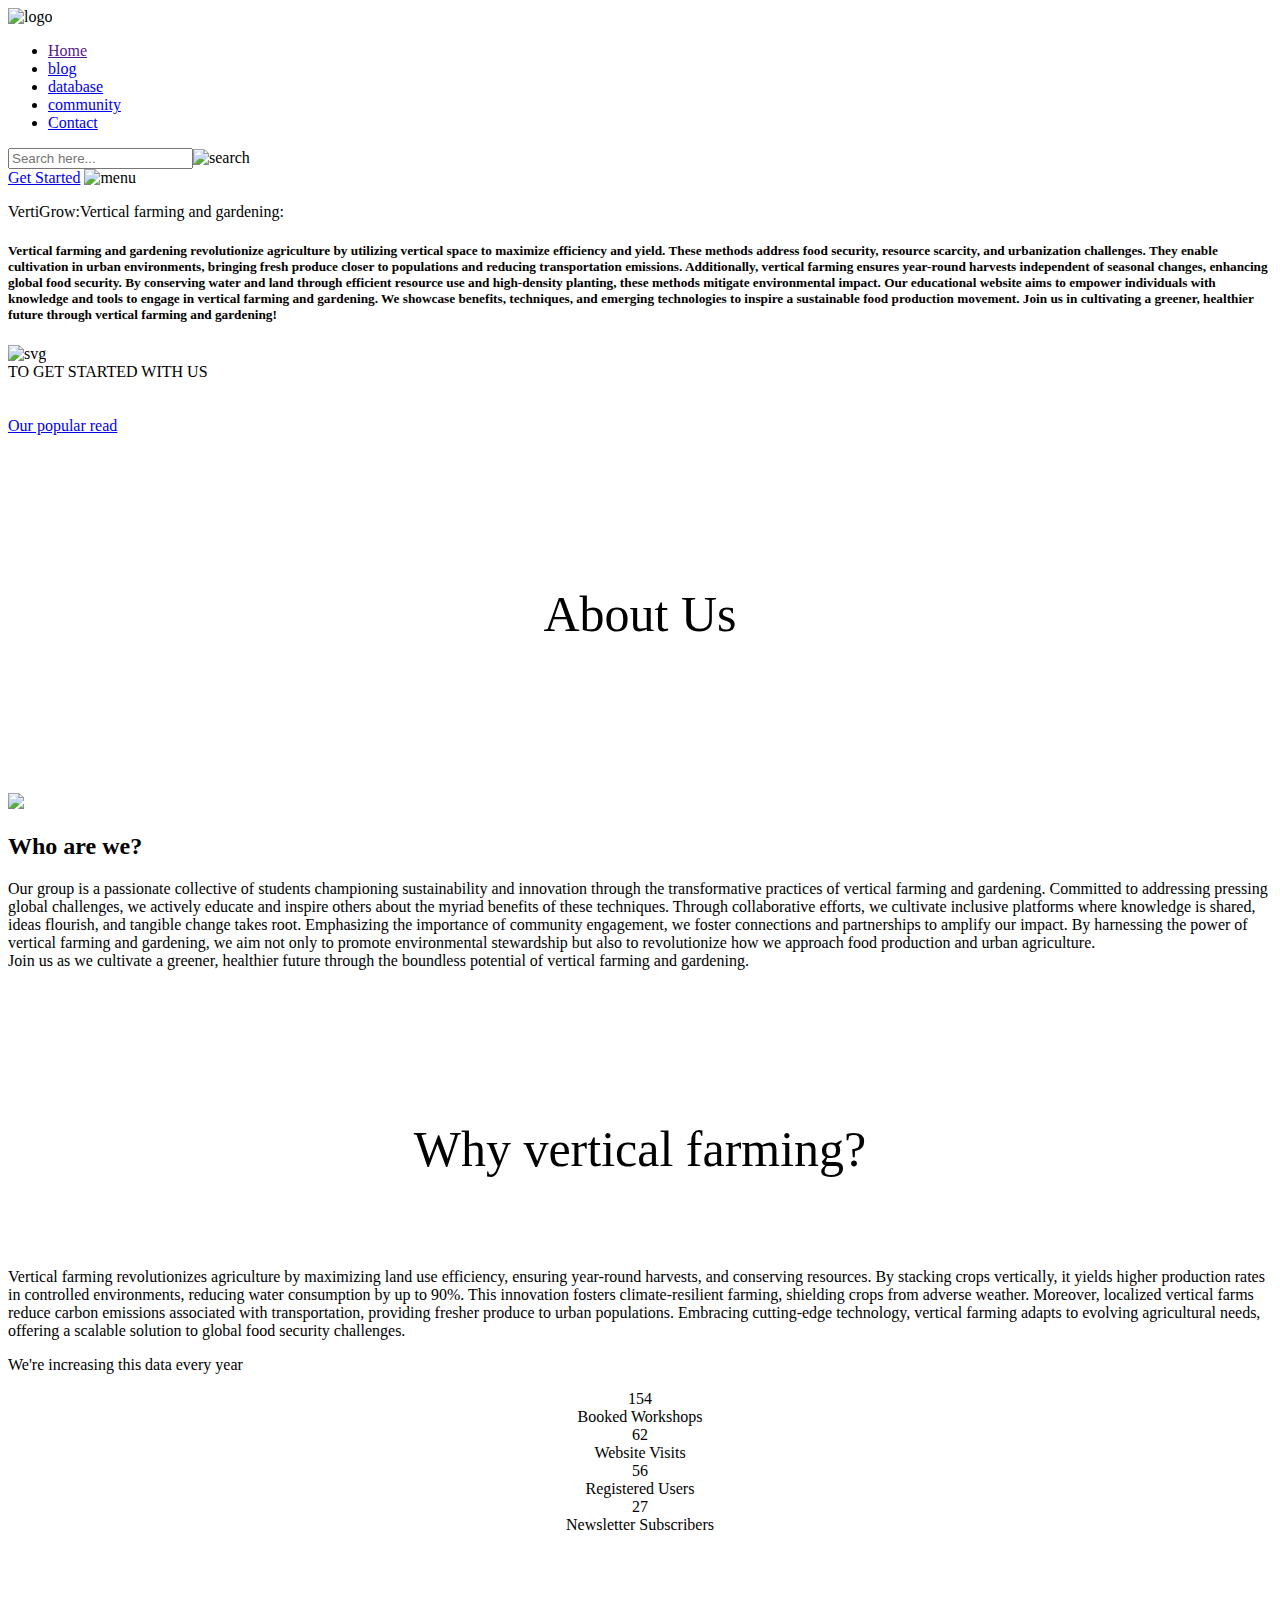
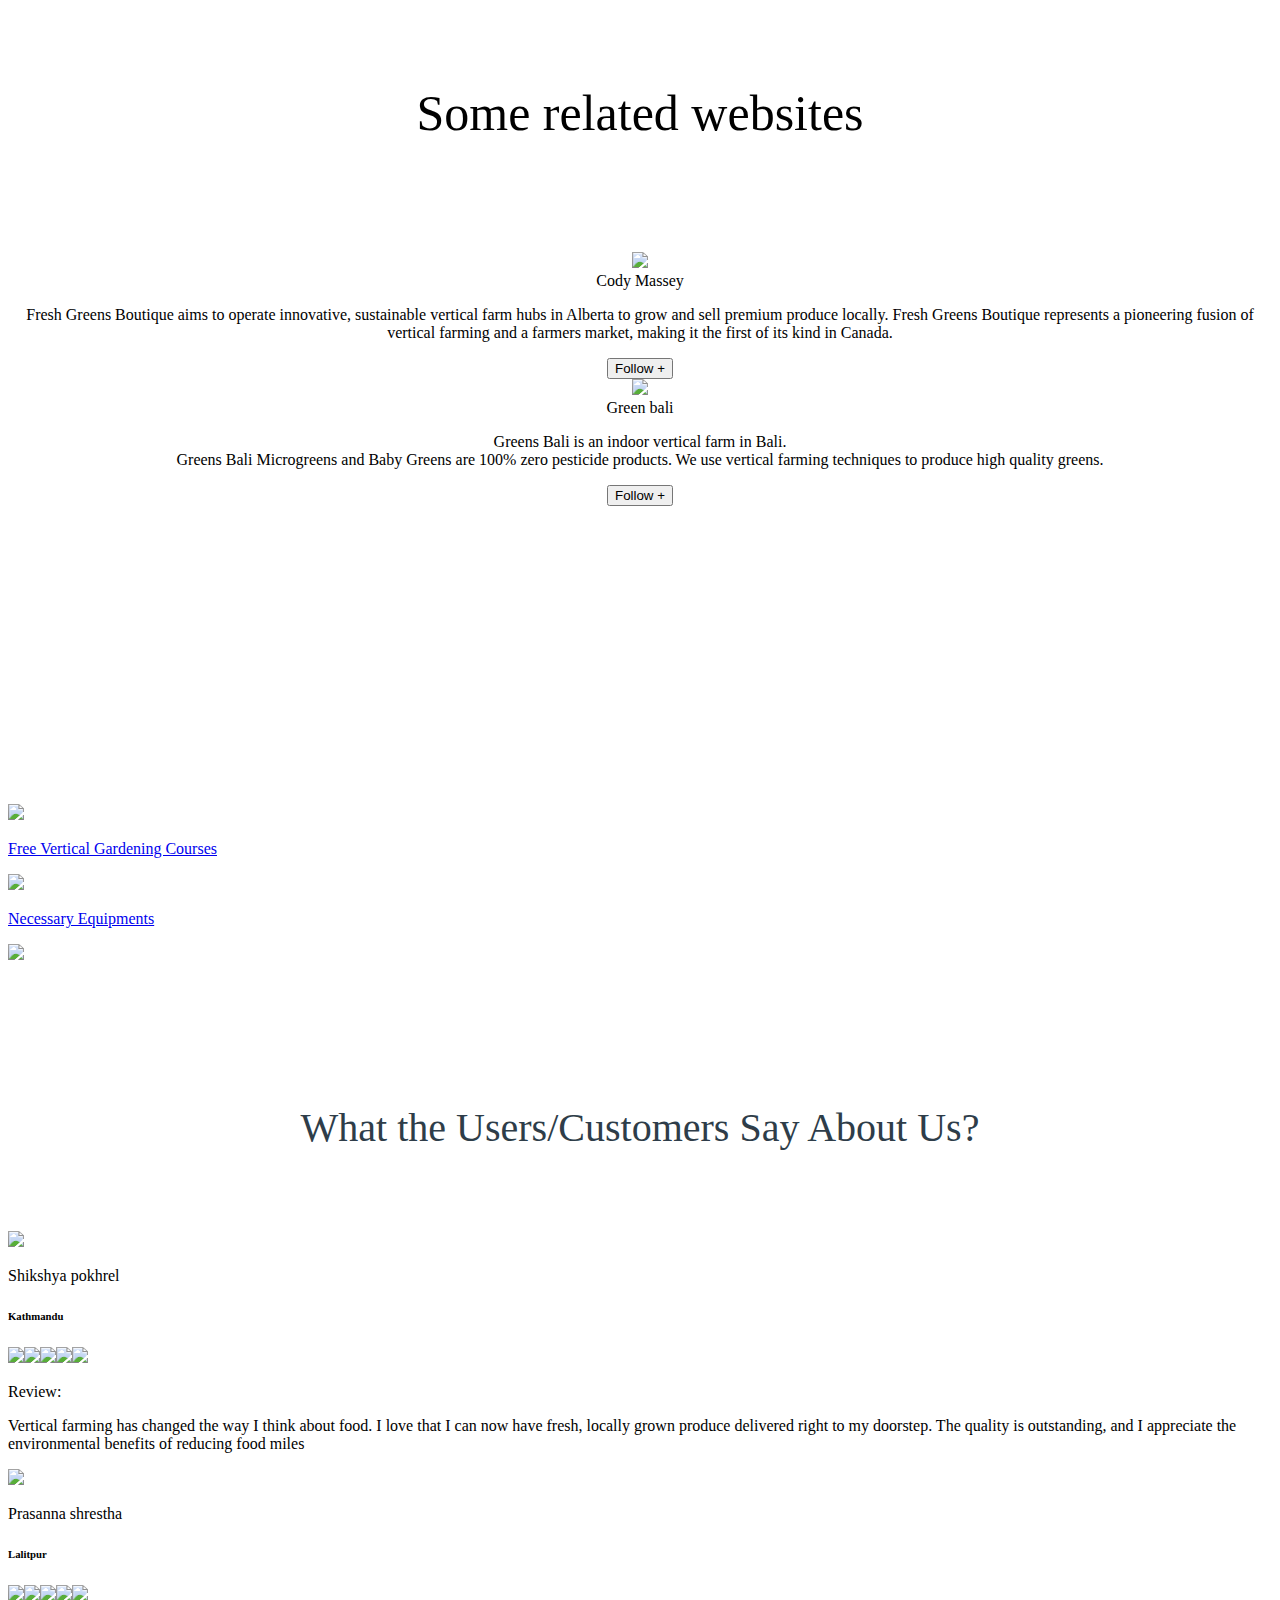
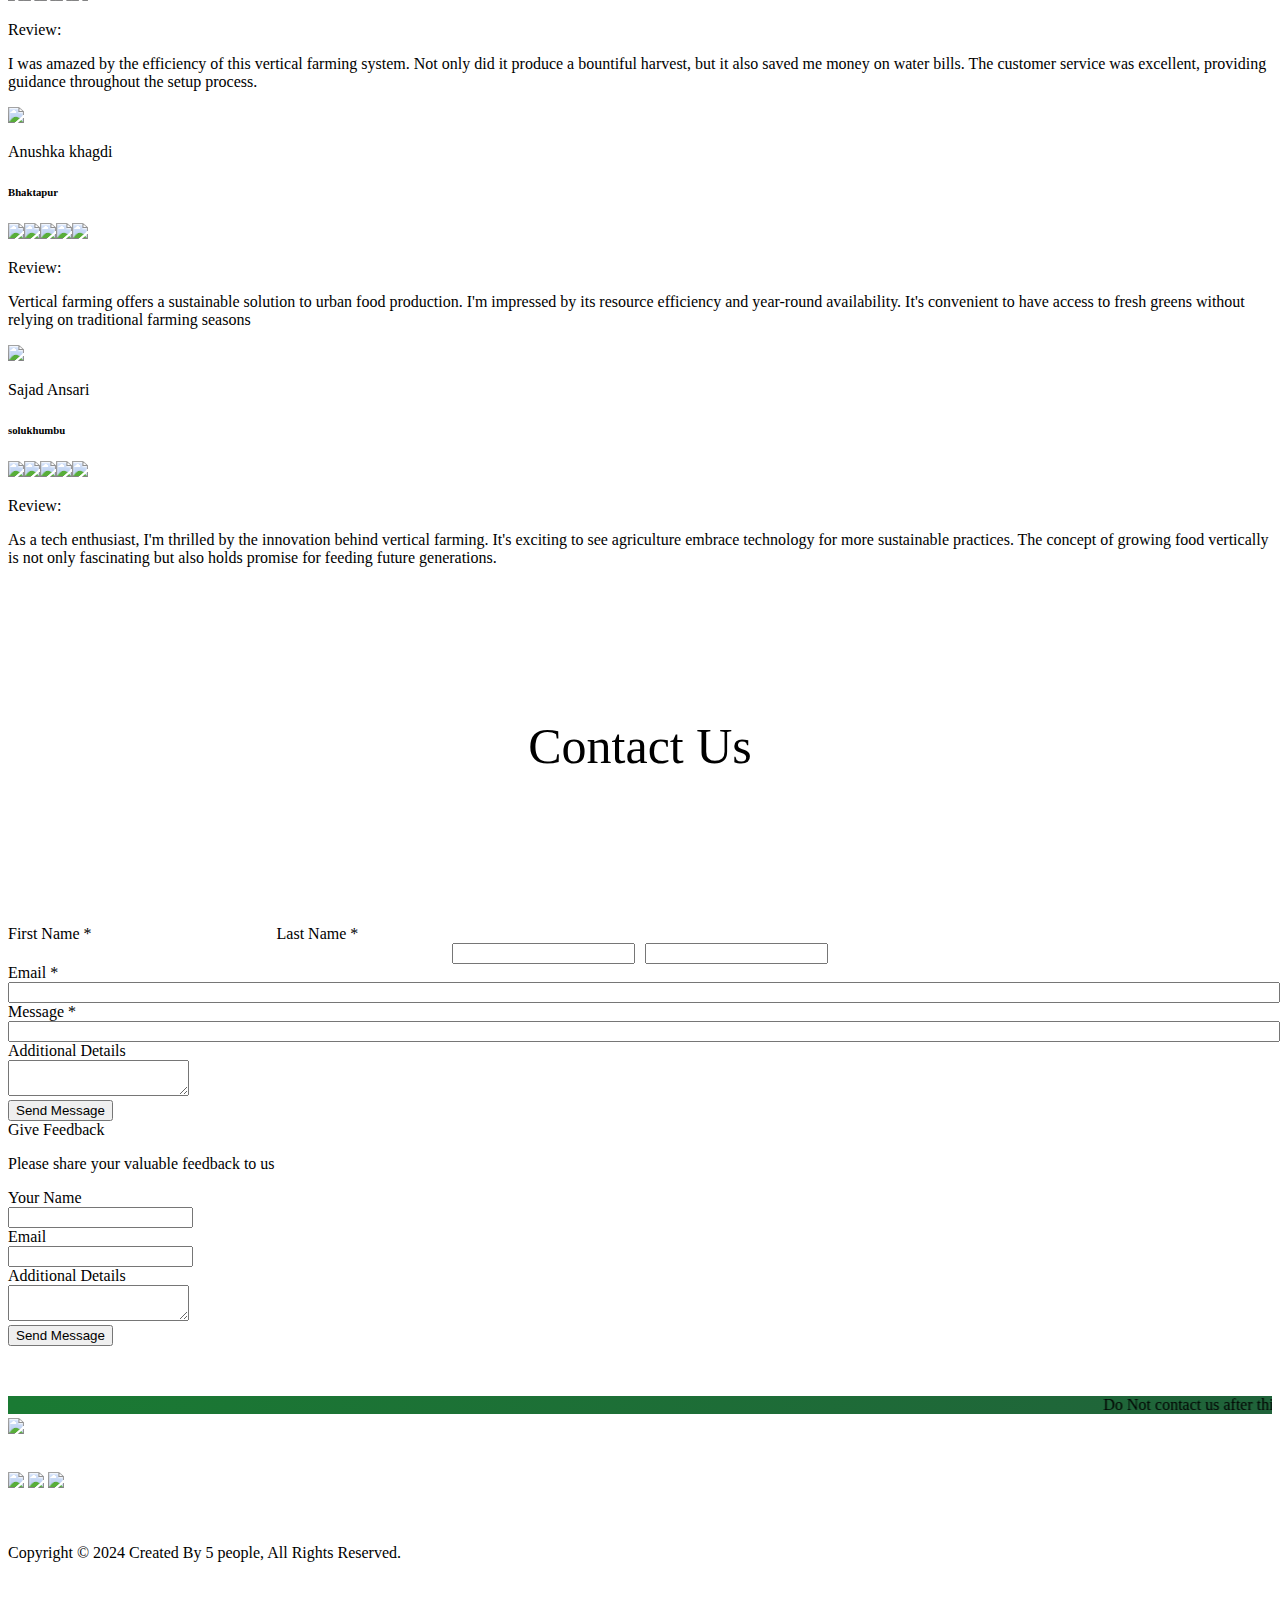
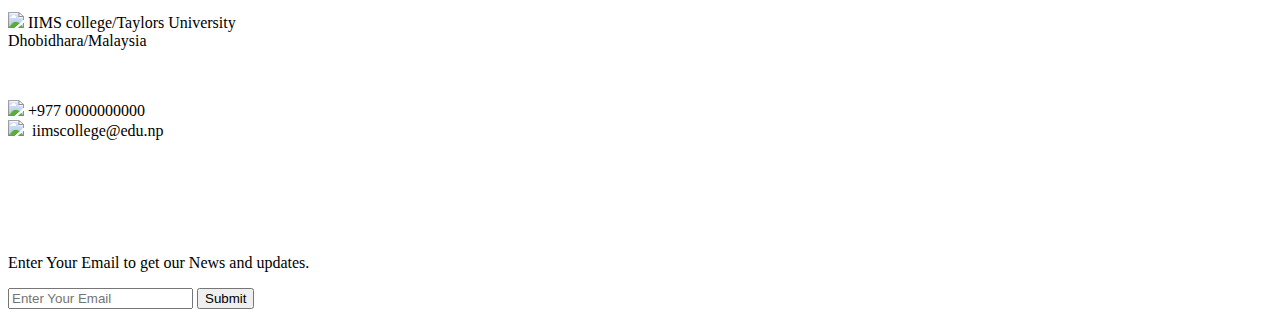
==== commit 17ba8909: "Add files via upload" ====
--- a/vertigrow/index.html
+++ b/vertigrow/index.html
@@ -7,7 +7,7 @@
 	<title>VertiGrow</title>
 	<meta name="desciption" content="">
 	<meta name="viewport" content="width=device-width, initial-scale=1">
-	<link rel="stylesheet" type="text/css" href="style.css">
+	<link rel="stylesheet" type="text/css" href="/style.css">
 	<script type="text/javascript" src="script.js"></script>
 	<script src="https://code.jquery.com/jquery-3.2.1.js"></script>
 	<script>
@@ -24,7 +24,7 @@
 <!-- Navigation Bar -->
 	<header id="header">
 		<nav>
-			<div class="logo"><img src="images/courses/logo (2).png" alt="logo"></div>
+			<div class="logo"><img src="/logo (2).png" alt="logo"></div>
 			<ul>
 				<li><a class="active" href="">Home</a></li>
 				<li><a href="#portfolio_section">blog</a></li>
@@ -32,9 +32,9 @@
 				<li><a href="#services_section">community</a></li>
 				<li><a href="#contactus_section">Contact</a></li>
 			</ul>
-			<div class="srch"><input type="text" class="search" placeholder="Search here..."><img src="images/icon/search.png" alt="search" onclick=slide()></div>
+			<div class="srch"><input type="text" class="search" placeholder="Search here..."><img src="/search.png" alt="search" onclick=slide()></div>
 			<a class="get-started" href="login.html">Get Started</a>
-			<img src="images/icon/menu.png" class="menu" onclick="sideMenu(0)" alt="menu">
+			<img src="/menu.png" class="menu" onclick="sideMenu(0)" alt="menu">
 		</nav>
 		<div class="head-container">
 			<div class="quote">
@@ -43,7 +43,7 @@
 			
 			</div>
 			<div class="svg-image">
-				<img src="images\courses\front.jpg" alt="svg">
+				<img src="/front.jpg" alt="svg">
 			</div>
 		</div>
 
@@ -71,7 +71,7 @@
 		<center><p style="font-size: 50px; padding: 100px">About Us</p></center>
 		<div class="about-content">
 				<div class="side-image">
-					<img class="sideImage" src="images/courses/about us.jpg">
+					<img class="sideImage" img src="/about us.jpg">
 				</div>
 				<div class="side-text">
 					<h2>Who are we?</h2>
@@ -106,7 +106,7 @@
 		<center><p style="font-size: 50px; padding-top: 100px; padding-bottom: 60px;">Some related websites</p></center>
 		<div class="totalcard">
 			<div class="card">
-				<center><img src="images/courses/cody massey.jpg"></center>
+				<center><img src="/cody massey.jpg"></center>
 				<center><div class="card-title">Cody Massey</div>
 				<div id="detail">
 					<p>Fresh Greens Boutique aims to operate innovative, sustainable vertical farm hubs in Alberta to grow and sell premium produce locally. Fresh Greens Boutique represents a pioneering fusion of vertical farming and a farmers market, making it the first of its kind in Canada. </p>
@@ -116,7 +116,7 @@
 				</center>
 			</div>
 			<div class="card">
-				<center><img src="images/courses/green bali.jpg"></center>
+				<center><img src="/green bali.jpg"></center>
 				<center><div class="card-title">Green bali</div>
 				<div id="detail">
 					<p>Greens Bali is an indoor vertical farm in Bali.<br>Greens Bali Microgreens and Baby Greens are 100% zero pesticide products. We use vertical farming techniques to produce high quality greens.</p>
@@ -134,13 +134,13 @@
 		<div class="diffSection" id="services_section">
 		<center><p style="font-size: 50px; padding: 100px; padding-bottom: 40px; color: #fff;">Our Services</p></center>
 		</div>
-		<a href="subjects/computer_courses.html"><div class="s-card"><img src="images/icon/computer-courses.png"><p>Free Vertical Gardening Courses</p></div></a>
-		<a href="#"><div class="s-card"><img src="images/icon/online-tutorials.png"><p>Necessary Equipments </p></div></a>
+		<a href="subjects/computer_courses.html"><div class="s-card"><img src="/computer-courses.png"><p>Free Vertical Gardening Courses</p></div></a>
+		<a href="#"><div class="s-card"><img src="/online-tutorials.png"><p>Necessary Equipments </p></div></a>
 	
 
 <!-- Reviews by Students -->
 <div id="makeitfull">
-	<a href="#review_section"><img src="images/icon/makeitfull.png"></a>
+	<a href="#review_section"><img src="/makeitfull.png"></a>
 </div>
 <div class="review">
 	<div class="diffSection" id="review_section">
@@ -149,9 +149,9 @@
 	<div class="rev-container">
 		<div class="rev-card">
 			<div class="identity">
-				<img src="images/courses/shikshya.jpg"><p>Shikshya pokhrel</p>
+				<img src="/shikshya.jpg"><p>Shikshya pokhrel</p>
 				<h6>Kathmandu</h6>
-				<div class="rating"><img src="images/icon/star.png"><img src="images/icon/star.png"><img src="images/icon/star.png"><img src="images/icon/star.png"><img src="images/icon/star.png"></div>
+				<div class="rating"><img src="/star.png"><img src="/star.png"><img src="/star.png"><img src="/star.png"><img src="/star.png"></div>
 			</div>
 			<div class="rev-cont">
 				<p id="title">Review:</p>
@@ -162,9 +162,9 @@
 		</div>
 		<div class="rev-card">
 			<div class="identity">
-				<img src="images/courses/prasanna.jpg"><p>Prasanna shrestha</p>
+				<img src="/prasanna.jpg"><p>Prasanna shrestha</p>
 				<h6>Lalitpur</h6>
-				<div class="rating"><img src="images/icon/star.png"><img src="images/icon/star.png"><img src="images/icon/star.png"><img src="images/icon/star.png"><img src="images/icon/star.png"></div>
+				<div class="rating"><img src="/star.png"><img src="/star.png"><img src="/star.png"><img src="/star.png"><img src="/star.png"></div>
 			</div>
 			<div class="rev-cont">
 				<p id="title">Review:</p>
@@ -175,9 +175,9 @@
 		</div>
 		<div class="rev-card">
 			<div class="identity">
-				<img src="images/courses/anushka.jpg"><p>Anushka khagdi</p>
+				<img src="/anushka.jpg"><p>Anushka khagdi</p>
 				<h6>Bhaktapur</h6>
-				<div class="rating"><img src="images/icon/star.png"><img src="images/icon/star.png"><img src="images/icon/star.png"><img src="images/icon/star.png"><img src="images/icon/star.png"></div>
+				<div class="rating"><img src="/star.png"><img src="/star.png"><img src="/star.png"><img src="/star.png"><img src="/star.png"></div>
 			</div>
 			<div class="rev-cont">
 				<p id="title">Review:</p>
@@ -188,9 +188,9 @@
 		</div>
 		<div class="rev-card">
 			<div class="identity">
-				<img src="images/courses/sajad.jpg"><p>Sajad Ansari</p>
+				<img src="/sajad.jpg"><p>Sajad Ansari</p>
 				<h6>solukhumbu</h6>
-				<div class="rating"><img src="images/icon/star.png"><img src="images/icon/star.png"><img src="images/icon/star.png"><img src="images/icon/star.png"><img src="images/icon/star.png"></div>
+				<div class="rating"><img src="/star.png"><img src="/star.png"><img src="/star.png"><img src="/star.png"><img src="/star.png"></div>
 			</div>
 			<div class="rev-cont">
 				<p id="title">Review:</p>
@@ -208,7 +208,7 @@
 		<div class="csec"></div>
 		<div class="back-contact">
 			<div class="cc">
-			<form action="mailto:roshank9419@gmail.com" method="post" enctype="text/plain">
+			<form action="mailto:shikshyap7@gmail.com" method="post" enctype="text/plain">
 				<label>First Name <span class="imp">*</span></label><label style="margin-left: 185px">Last Name <span class="imp">*</span></label><br>
 				<center>
 				<input type="text" name="" style="margin-right: 10px; width: 175px" required="required"><input type="text" name="lname" style="width: 175px" required="required"><br>
@@ -242,7 +242,7 @@
 
 	<div class="feedbox">
 		<div class="feed">
-			<form action="mailto:roshank9419@gmail.com" method="post" enctype="text/plain">
+			<form action="mailto:Shikshyap7@gmail.com" method="post" enctype="text/plain">
 				<label>Your Name</label><br>
 				<input type="text" name="" class="fname" required="required"><br>
 				<label>Email</label><br>
@@ -261,19 +261,19 @@
 <footer>
 	<div class="footer-container">
 		<div class="left-col">
-			<img src="logo (2).png" style="width: 200px;">
+			<img src="/logo (2).png (2).png" style="width: 200px;">
 			<div class="logo"></div>
 			<div class="social-media">
-				<a href="#"><img src="../images/icon\fb.png"></a>
-				<a href="#"><img src="../images/icon\insta.png"></a>
-				<a href="#"><img src="../images/icon\tt.png"></a>
-				<a href="#"><img src="../images/icon\ytube.png"></a>
-				<a href="#"><img src="../images/icon\linkedin.png"></a>
+				<a href="#"><img src="/fb.png"></a>
+				<a href="#"><img src="/insta.png"></a>
+				<a href="#"><img src="/tt.png"></a>
+				<a href="#"><img src="ytube.png"></a>
+				<a href="#"><img src="linkedin.png"></a>
 			</div><br><br>
 			
 		<p class="rights-text">Copyright © 2024 Created By 5 people,  All Rights Reserved.</p>
-				<br><p><img src="images/icon/location.png"> IIMS college/Taylors University<br>Dhobidhara/Malaysia</p><br>
-				<p><img src="images/icon/phone.png"> +977 0000000000<br><img src="images/icon/mail.png">&nbsp; iimscollege@edu.np</p>
+				<br><p><img src="/location.png"> IIMS college/Taylors University<br>Dhobidhara/Malaysia</p><br>
+				<p><img src="/phone.png"> +977 0000000000<br><img src="/mail.png">&nbsp; iimscollege@edu.np</p>
 			</div>
 		<div class="right-col">
 			<h1 style="color: #fff">Our Newsletter</h1>
